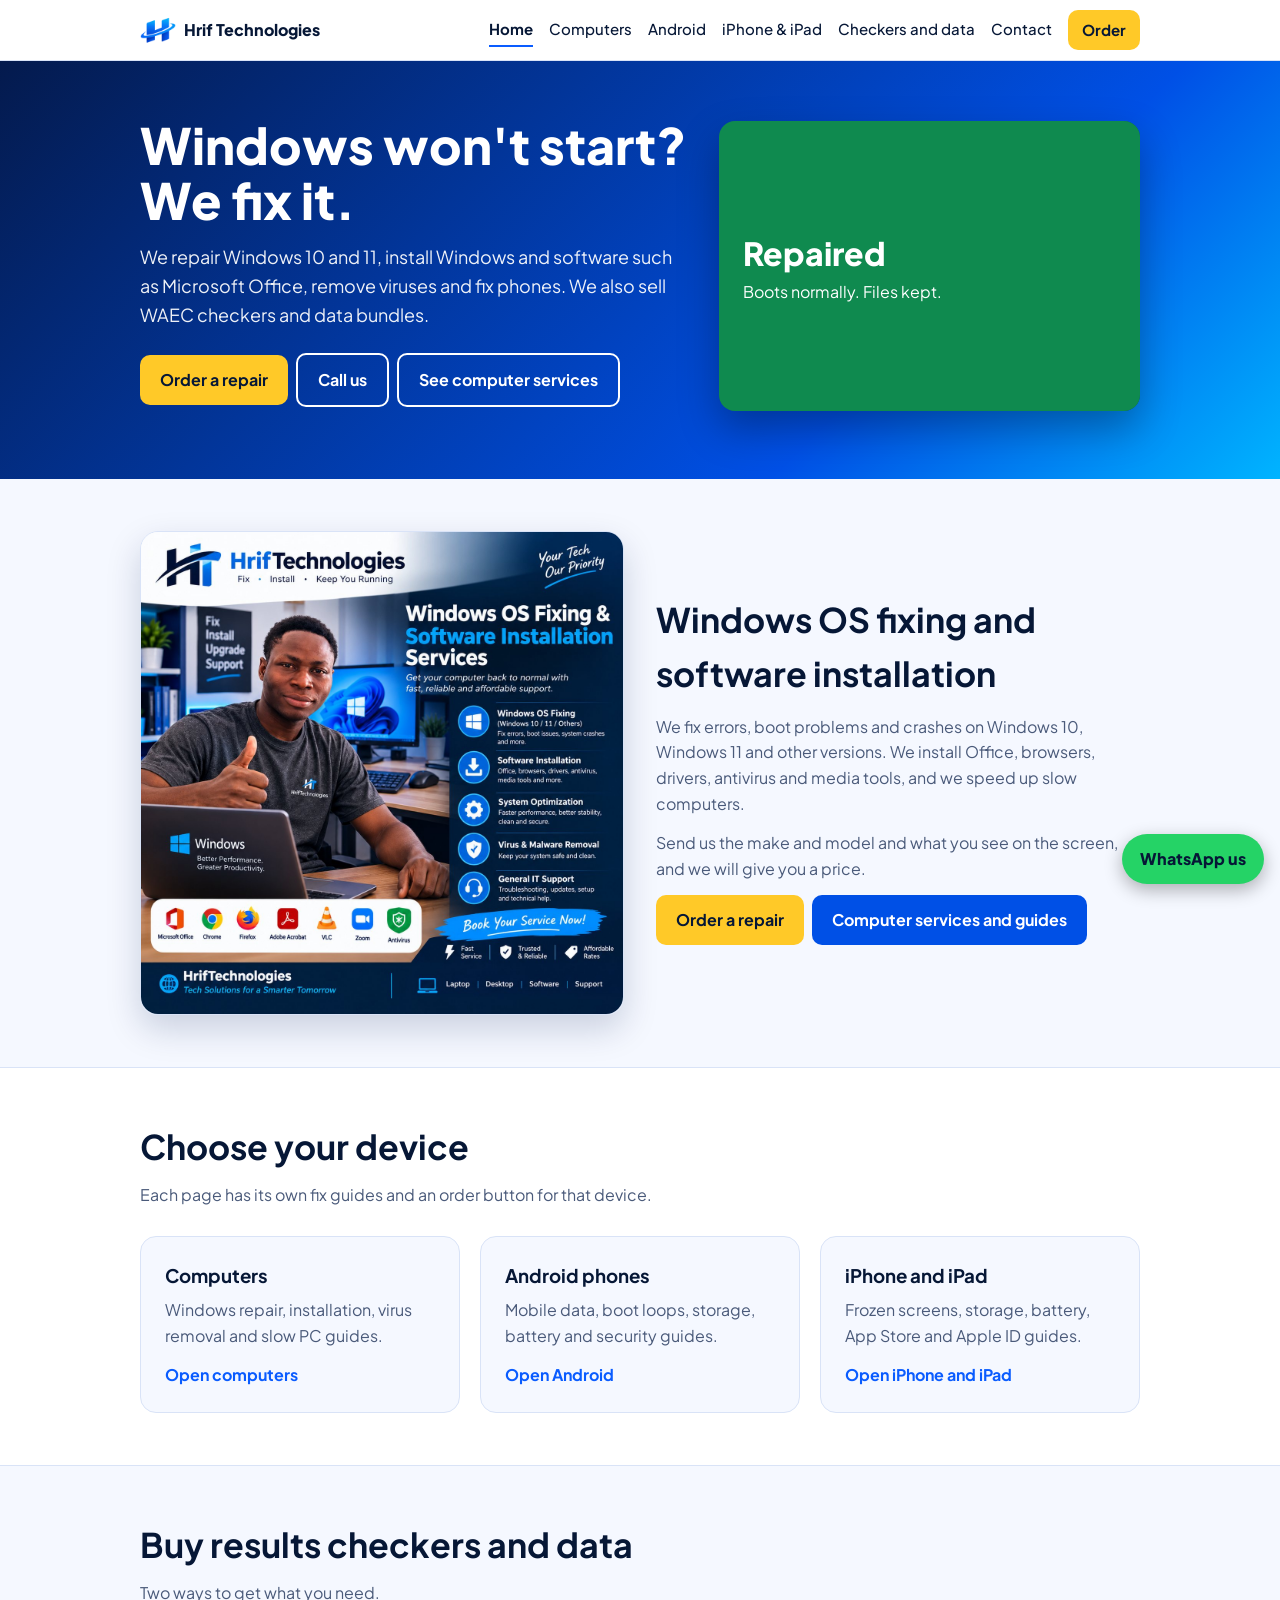
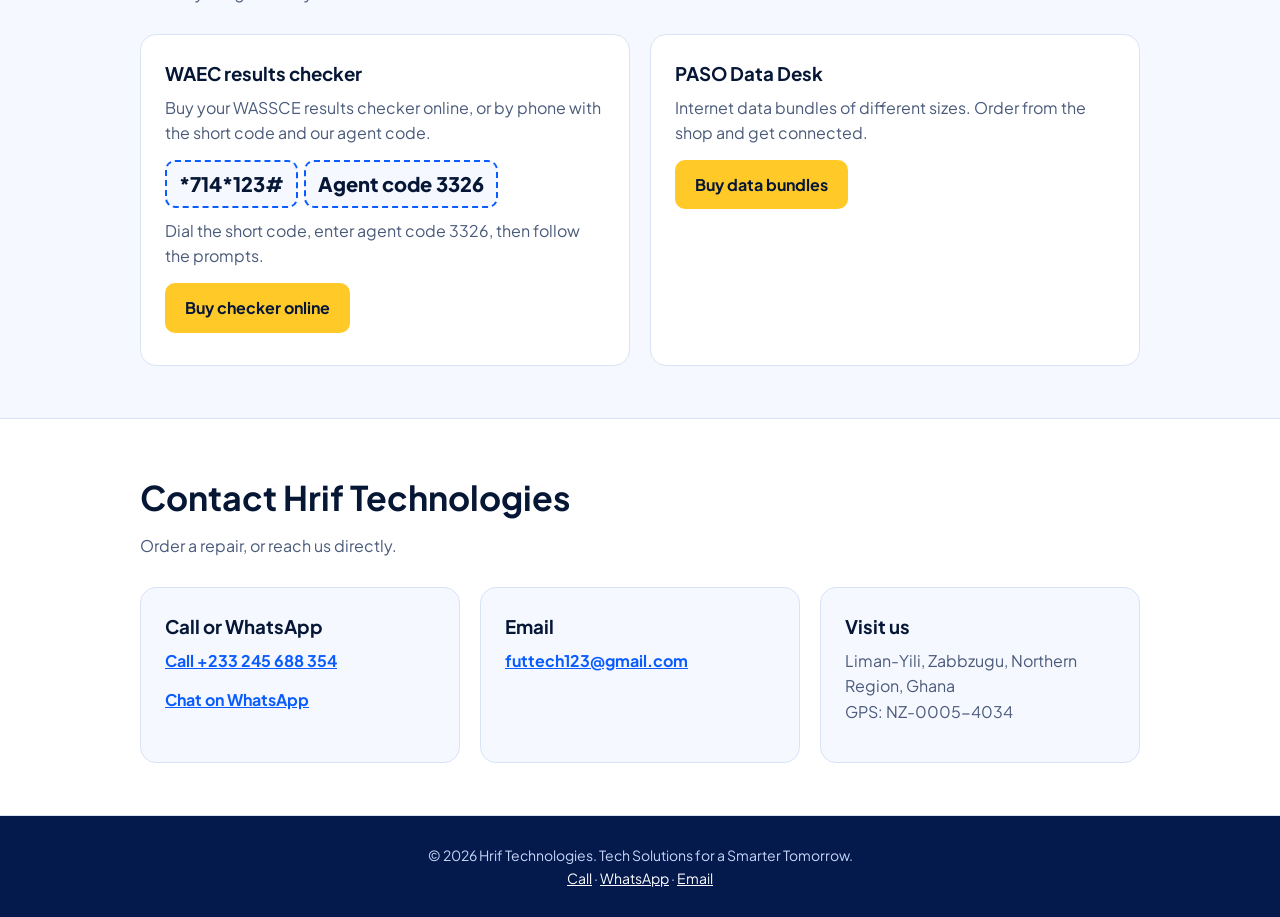
==== index.html @ f0d4ee39 "Add files via upload" ====
<!DOCTYPE html><html lang="en"><head><meta charset="utf-8"><meta name="viewport" content="width=device-width, initial-scale=1, viewport-fit=cover"><title>Hrif Technologies | Windows PC repair, software installation, phone fixes</title><meta name="description" content="Windows PC repair, Windows and Microsoft Office installation, virus removal and phone fixes, with fix guides, WAEC results checkers and data bundles in Ghana."><link rel="icon" href="logo.png"><link rel="stylesheet" href="https://fonts.googleapis.com/css2?family=Plus+Jakarta+Sans:wght@400;500;700;800&display=swap"><link rel="stylesheet" href="style.css"></head><body><header><div class="w nav"><a class="brand" href="index.html"><img alt="" src="logo.png">Hrif Technologies</a><nav aria-label="Main"><a href="index.html" aria-current="page">Home</a><a href="computers.html">Computers</a><a href="android.html">Android</a><a href="ios.html">iPhone & iPad</a><a href="index.html#shop">Checkers and data</a><a href="index.html#contact">Contact</a><a class="btn b1" href="order.html">Order</a></nav></div></header><main><div class="hero"><div class="w"><div><h1>Windows won't start? We fix it.</h1><p>We repair Windows 10 and 11, install Windows and software such as Microsoft Office, remove viruses and fix phones. We also sell WAEC checkers and data bundles.</p><a class="btn b1" href="order.html?svc=Windows%20repair">Order a repair</a><a class="btn b2" href="tel:+233245688354">Call us</a><a class="btn b2" href="computers.html">See computer services</a></div><div class="screen" aria-label="A Windows error screen changing to a repaired status"><div class="face">:(</div><p>Your PC ran into a problem and needs to restart.</p><code>Stop code: BOOT_DEVICE_INACCESSIBLE</code><div class="fixed" aria-hidden="true"><b>Repaired</b><span>Boots normally. Files kept.</span></div></div></div></div>
<section class="rep"><div class="w"><div class="split"><img class="flyer" src="hrif-flyer.jpg" width="1254" height="1254" alt="Hrif Technologies flyer for Windows OS fixing and software installation services" loading="lazy"><div><h2>Windows OS fixing and software installation</h2><p>We fix errors, boot problems and crashes on Windows 10, Windows 11 and other versions. We install Office, browsers, drivers, antivirus and media tools, and we speed up slow computers.</p><p>Send us the make and model and what you see on the screen, and we will give you a price.</p><a class="btn b1" href="order.html?svc=Windows%20repair">Order a repair</a><a class="btn b3" href="computers.html">Computer services and guides</a></div></div></div></section>
<section class="alt"><div class="w"><h2>Choose your device</h2><p class="sub">Each page has its own fix guides and an order button for that device.</p><div class="paths"><a class="card" href="computers.html"><h3>Computers</h3><p>Windows repair, installation, virus removal and slow PC guides.</p><span>Open computers</span></a><a class="card" href="android.html"><h3>Android phones</h3><p>Mobile data, boot loops, storage, battery and security guides.</p><span>Open Android</span></a><a class="card" href="ios.html"><h3>iPhone and iPad</h3><p>Frozen screens, storage, battery, App Store and Apple ID guides.</p><span>Open iPhone and iPad</span></a></div></div></section>
<section id="shop"><div class="w"><h2>Buy results checkers and data</h2><p class="sub">Two ways to get what you need.</p>
<div class="svc"><div class="card"><h3>WAEC results checker</h3><p>Buy your WASSCE results checker online, or by phone with the short code and our agent code.</p><div><span class="code">*714*123#</span><span class="code">Agent code 3326</span></div><p>Dial the short code, enter agent code 3326, then follow the prompts.</p><a class="btn b1" href="https://scinfor.checkerport.com/" target="_blank" rel="noopener">Buy checker online</a></div>
<div class="card"><h3>PASO Data Desk</h3><p>Internet data bundles of different sizes. Order from the shop and get connected.</p><a class="btn b1" href="https://www.cheapdata.shop/shop/paso-data-desk-1774410367328" target="_blank" rel="noopener">Buy data bundles</a></div></div></div></section>
<section id="contact" class="alt"><div class="w"><h2>Contact Hrif Technologies</h2><p class="sub">Order a repair, or reach us directly.</p>
<div class="ct"><div class="card"><h3>Call or WhatsApp</h3><p><a href="tel:+233245688354">Call +233 245 688 354</a></p><p><a href="https://wa.me/233245688354" target="_blank" rel="noopener">Chat on WhatsApp</a></p></div><div class="card"><h3>Email</h3><a href="mailto:futtech123@gmail.com">futtech123@gmail.com</a></div><div class="card"><h3>Visit us</h3><p>Liman-Yili, Zabbzugu, Northern Region, Ghana<br>GPS: NZ-0005-4034</p></div></div></div></section></main><footer><div class="w">&copy; <span class="yr">2026</span> Hrif Technologies. Tech Solutions for a Smarter Tomorrow.<br><a href="tel:+233245688354">Call</a> &middot; <a href="https://wa.me/233245688354" target="_blank" rel="noopener">WhatsApp</a> &middot; <a href="mailto:futtech123@gmail.com">Email</a></div></footer><a class="wa" href="https://wa.me/233245688354" target="_blank" rel="noopener" aria-label="Chat with Hrif Technologies on WhatsApp">WhatsApp us</a><script src="app.js"></script></body></html>
---- style.css ----
:root{--bg:#f5f8ff;--sf:#fff;--tx:#061736;--mu:#4a5a7a;--bd:#d9e3f7;--b2:#0050e6;--ac:#0a5cff;--ye:#ffc928;box-sizing:border-box;padding-top:env(safe-area-inset-top,0px);padding-bottom:env(safe-area-inset-bottom,0px)}
@media(prefers-color-scheme:dark){:root:not([data-theme="light"]){--bg:#050d20;--sf:#0b1a38;--tx:#eaf1ff;--mu:#9fb2d6;--bd:#1b2f5c;--ac:#4d9bff}}
:root[data-theme="dark"]{--bg:#050d20;--sf:#0b1a38;--tx:#eaf1ff;--mu:#9fb2d6;--bd:#1b2f5c;--ac:#4d9bff}
*,*::before,*::after{box-sizing:border-box}html{scroll-behavior:smooth;scroll-padding-top:calc(env(safe-area-inset-top,0px) + 70px)}
body{margin:0;background:var(--bg);color:var(--tx);font:16px/1.6 "Plus Jakarta Sans",system-ui,-apple-system,"Segoe UI",Roboto,sans-serif}
a{color:var(--ac)}:focus-visible{outline:3px solid var(--ye);outline-offset:2px}
img{max-width:100%;height:auto}
.w{max-width:1040px;margin:0 auto;padding:0 20px}
header{position:sticky;top:env(safe-area-inset-top,0px);z-index:9;background:var(--sf);border-bottom:1px solid var(--bd)}
.nav{display:flex;align-items:center;gap:12px;min-height:60px;flex-wrap:wrap;padding-block:6px}
.brand{display:flex;align-items:center;gap:8px;font-weight:800;text-decoration:none;color:var(--tx);margin-right:auto}.brand img{width:36px;height:36px}
nav{display:flex;align-items:center;flex-wrap:wrap;gap:4px 16px}
nav a{text-decoration:none;color:var(--tx);font-weight:500;font-size:15px;padding:4px 0;border-bottom:2px solid transparent}
nav a:hover{color:var(--ac)}nav a[aria-current="page"]{border-bottom-color:var(--ac);font-weight:700}
nav a.btn{border:0;margin:0;padding:8px 14px;font-size:15px}
.hero{background:linear-gradient(135deg,#041a4d,#0050e6 70%,#00b4ff);color:#fff;padding:56px 0 64px}
.hero .w{display:grid;grid-template-columns:1.3fr 1fr;gap:32px;align-items:center}
.hero.slim{padding:44px 0 48px}.hero.slim .w{grid-template-columns:1fr}
@media(max-width:800px){.hero .w{grid-template-columns:1fr}}
h1{font-size:clamp(30px,5.4vw,50px);line-height:1.1;margin:0 0 16px;font-weight:800}
.hero p{font-size:18px;max-width:54ch;opacity:.93;margin:0 0 24px}
.btn{display:inline-block;padding:12px 20px;border-radius:10px;font-weight:700;text-decoration:none;margin:0 8px 8px 0}
.b1{background:var(--ye);color:#061736}.b2{border:2px solid #fff;color:#fff}.b3{background:var(--b2);color:#fff}
section{padding:52px 0}h2{font-size:clamp(24px,4vw,34px);margin:0 0 8px}.sub{color:var(--mu);margin:0 0 28px;max-width:62ch}
.svc{display:grid;grid-template-columns:repeat(auto-fit,minmax(260px,1fr));gap:20px}
.card{background:var(--sf);border:1px solid var(--bd);border-radius:16px;padding:24px}
.card h3{margin:0 0 6px}.card p{margin:0 0 14px;color:var(--mu)}
.rep .card{display:flex;flex-direction:column}.rep .card .btn{margin-top:auto;text-align:center;margin-right:0}
.rep .big{border:2px solid var(--ac)}.card ul{margin:0 0 16px;padding-left:18px;color:var(--mu);font-size:15px}
.pill{align-self:flex-start;background:#fff3d6;color:#7a4300;font-weight:700;font-size:13px;padding:2px 10px;border-radius:99px;margin-bottom:10px}
.split{display:grid;grid-template-columns:1fr 1fr;gap:32px;align-items:center}
@media(max-width:800px){.split{grid-template-columns:1fr}}
.flyer{border-radius:18px;border:1px solid var(--bd);box-shadow:0 14px 34px rgba(4,26,77,.18);display:block;width:100%}
.split h2{margin-bottom:12px}.split p{color:var(--mu);margin:0 0 14px}
.list{margin:0 0 20px;padding-left:20px}.list li{margin-bottom:6px}
.code{display:inline-block;background:var(--bg);border:2px dashed var(--ac);border-radius:10px;padding:6px 12px;font-weight:800;font-size:20px;margin:0 6px 10px 0}
.tools{display:flex;flex-wrap:wrap;gap:12px;align-items:center;margin-bottom:20px}
.search{flex:1 1 240px;max-width:380px;padding:10px 14px;border:1.5px solid var(--bd);border-radius:10px;background:var(--sf);color:var(--tx);font:inherit}
.count{color:var(--mu);font-size:14px}
.g{position:relative;background:var(--sf);border:1px solid var(--bd);border-radius:14px;margin-bottom:12px}
.g summary{list-style:none;cursor:pointer;padding:16px 48px 16px 20px;display:grid;gap:4px}.g summary::-webkit-details-marker{display:none}
.g summary em{font-style:normal;color:var(--mu);font-size:15px}.g[open]{border-color:var(--ac)}
.g summary strong{font-size:18px}.g summary::after{content:"+";position:absolute;right:20px;top:14px;font-size:24px;color:var(--ac)}.g[open] summary::after{content:"\2212"}
.g ol{margin:0;padding:4px 24px 20px 44px}.g li{margin-bottom:10px}.g code{background:var(--bg);padding:1px 6px;border-radius:5px;font-size:14px}
.g .note{margin:0 24px 18px;padding:10px 14px;border-left:4px solid var(--ye);background:var(--bg);color:var(--mu);font-size:15px;border-radius:0 8px 8px 0}
.alt{background:var(--sf);border-block:1px solid var(--bd)}.alt .g{background:var(--bg)}.alt .card{background:var(--bg)}
.empty{color:var(--mu)}
.ct{display:grid;grid-template-columns:repeat(auto-fit,minmax(240px,1fr));gap:20px}.ct .card a{font-weight:700;word-break:break-word}
.paths{display:grid;grid-template-columns:repeat(auto-fit,minmax(220px,1fr));gap:20px}
.paths .card{text-decoration:none;color:var(--tx);display:block}.paths .card:hover{border-color:var(--ac)}.paths .card span{color:var(--ac);font-weight:700}
footer{background:#041a4d;color:#c7d6f7;padding:28px 0;text-align:center;font-size:14px}footer a{color:#fff}
.hero .screen{background:#0b3a9e;color:#fff;border-radius:16px;padding:26px 24px;min-height:290px;position:relative;box-shadow:0 18px 40px rgba(0,0,0,.3)}
.screen .face{font-size:54px;font-weight:800;line-height:1}.screen p{color:#dbe7ff;font-size:15px;margin:10px 0;opacity:1}
.screen code{display:block;font:500 13px ui-monospace,Consolas,monospace;color:#a9c4ff;margin-top:12px}
.fixed{position:absolute;inset:0;border-radius:16px;background:#0f8a4f;color:#fff;padding:26px 24px;display:flex;flex-direction:column;justify-content:center;animation:fix 6s ease-in-out infinite}
.fixed b{font-size:32px;font-weight:800}
@keyframes fix{0%,45%{opacity:0}55%,90%{opacity:1}100%{opacity:0}}
@media(prefers-reduced-motion:reduce){.fixed{animation:none;opacity:0}}
.ticket{background:var(--sf);color:var(--tx);border:1px solid var(--bd);border-radius:18px;padding:26px;display:grid;grid-template-columns:1fr 1fr;gap:22px}
.ticket fieldset{border:0;padding:0;margin:0}.ticket legend{font-weight:800;font-size:18px;margin-bottom:10px;padding:0}
.opt{display:flex;gap:10px;align-items:center;padding:10px 13px;border:1.5px solid var(--bd);border-radius:10px;margin-bottom:8px;cursor:pointer;font-weight:500}
.opt:has(input:checked){border-color:var(--ac);background:var(--bg)}.opt input{accent-color:var(--ac);width:18px;height:18px}
label.f{display:block;font-weight:700;font-size:15px;margin-bottom:6px}
.f input,.f textarea{display:block;width:100%;margin-top:5px;padding:11px 12px;border:1.5px solid var(--bd);border-radius:10px;background:var(--bg);color:var(--tx);font:inherit;font-weight:400}
.full{grid-column:1/-1}.ticket .btn{border:0;cursor:pointer;font:inherit;font-weight:700;margin:0 8px 8px 0}
.quick{margin-top:22px;display:flex;flex-wrap:wrap;gap:10px;align-items:center}.quick span{color:var(--mu);font-weight:500}
.quick .btn{margin:0;background:transparent;border:2px solid var(--ac);color:var(--ac)}
#msg{margin:6px 0 0;font-size:14px;color:var(--mu)}
.wa{position:fixed;right:16px;bottom:calc(16px + env(safe-area-inset-bottom,0px));z-index:8;background:#25d366;color:#061736;font-weight:800;padding:12px 18px;border-radius:99px;text-decoration:none;box-shadow:0 6px 18px rgba(0,0,0,.3)}
@media(max-width:700px){.ticket{grid-template-columns:1fr}}

.shot{margin:4px 24px 18px;padding:0}.shot svg{display:block;width:100%;height:auto;max-width:640px;border-radius:10px}
.shot figcaption{color:var(--mu);font-size:14px;margin-top:6px}
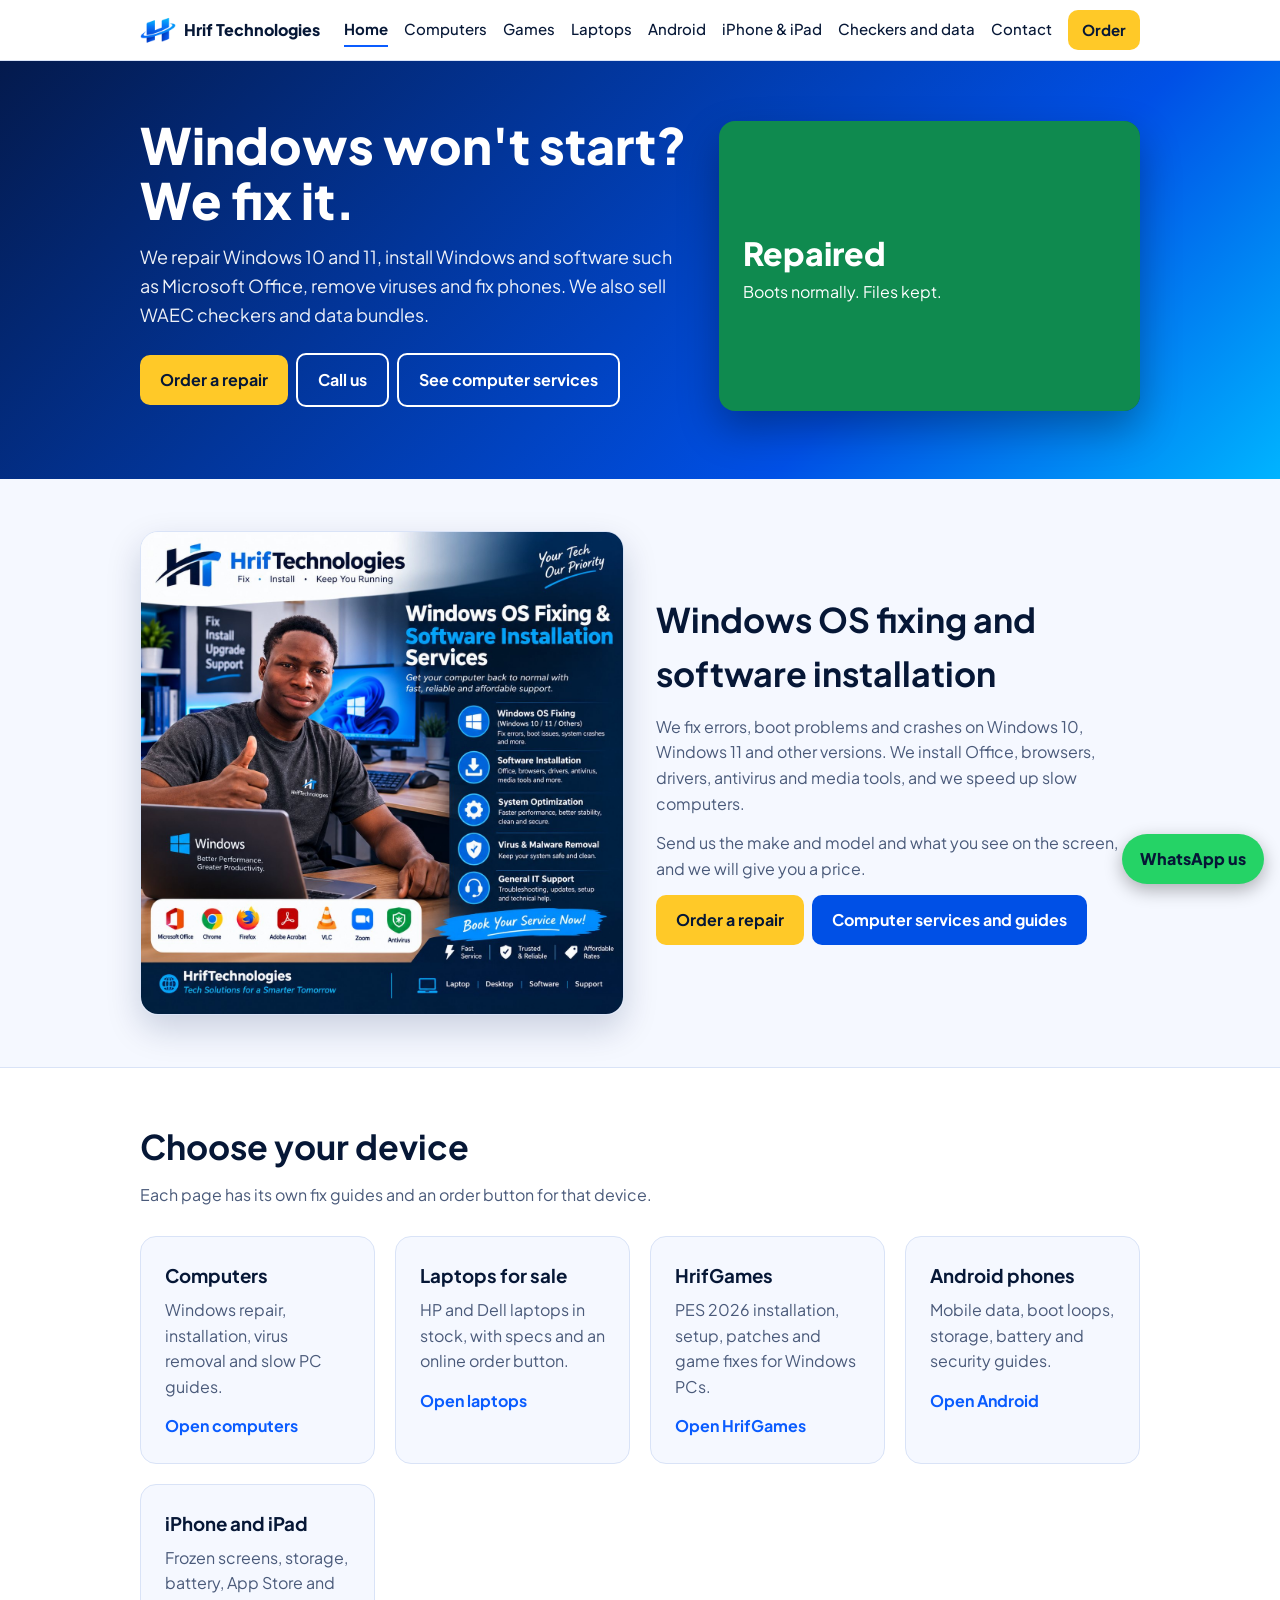
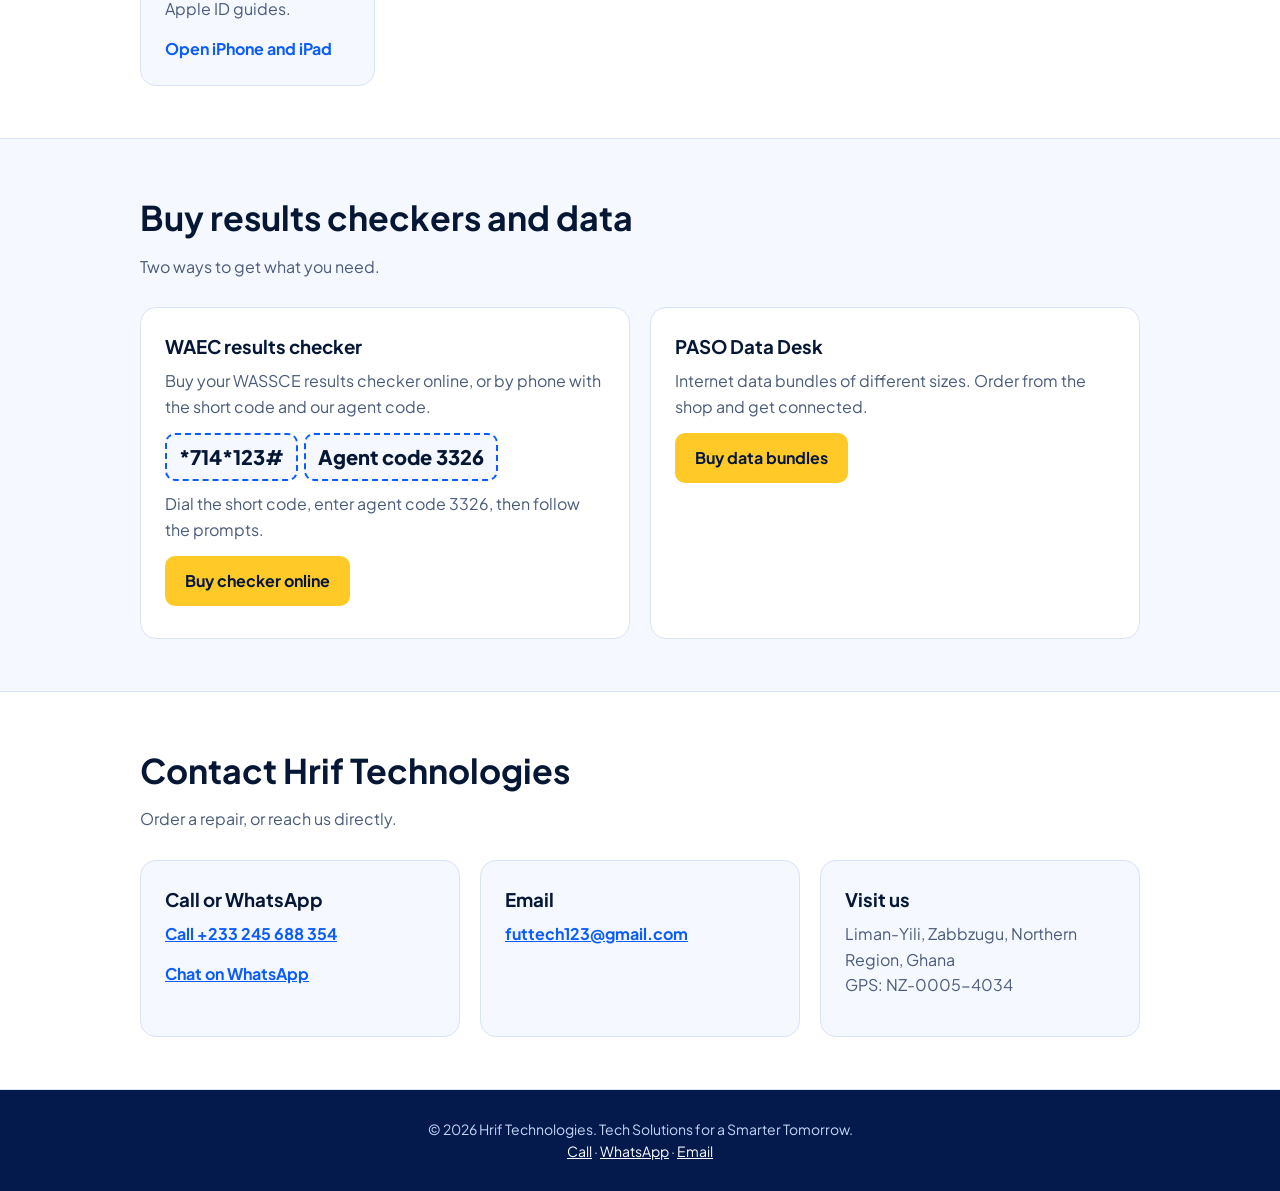
==== commit 3fbf4941: "Add files via upload" ====
--- a/index.html
+++ b/index.html
@@ -1,6 +1,6 @@
-<!DOCTYPE html><html lang="en"><head><meta charset="utf-8"><meta name="viewport" content="width=device-width, initial-scale=1, viewport-fit=cover"><title>Hrif Technologies | Windows PC repair, software installation, phone fixes</title><meta name="description" content="Windows PC repair, Windows and Microsoft Office installation, virus removal and phone fixes, with fix guides, WAEC results checkers and data bundles in Ghana."><link rel="icon" href="logo.png"><link rel="stylesheet" href="https://fonts.googleapis.com/css2?family=Plus+Jakarta+Sans:wght@400;500;700;800&display=swap"><link rel="stylesheet" href="style.css"></head><body><header><div class="w nav"><a class="brand" href="index.html"><img alt="" src="logo.png">Hrif Technologies</a><nav aria-label="Main"><a href="index.html" aria-current="page">Home</a><a href="computers.html">Computers</a><a href="android.html">Android</a><a href="ios.html">iPhone & iPad</a><a href="index.html#shop">Checkers and data</a><a href="index.html#contact">Contact</a><a class="btn b1" href="order.html">Order</a></nav></div></header><main><div class="hero"><div class="w"><div><h1>Windows won't start? We fix it.</h1><p>We repair Windows 10 and 11, install Windows and software such as Microsoft Office, remove viruses and fix phones. We also sell WAEC checkers and data bundles.</p><a class="btn b1" href="order.html?svc=Windows%20repair">Order a repair</a><a class="btn b2" href="tel:+233245688354">Call us</a><a class="btn b2" href="computers.html">See computer services</a></div><div class="screen" aria-label="A Windows error screen changing to a repaired status"><div class="face">:(</div><p>Your PC ran into a problem and needs to restart.</p><code>Stop code: BOOT_DEVICE_INACCESSIBLE</code><div class="fixed" aria-hidden="true"><b>Repaired</b><span>Boots normally. Files kept.</span></div></div></div></div>
+<!DOCTYPE html><html lang="en"><head><meta charset="utf-8"><meta name="viewport" content="width=device-width, initial-scale=1, viewport-fit=cover"><title>Hrif Technologies | Windows PC repair, software installation, phone fixes</title><meta name="description" content="Windows PC repair, Windows and Microsoft Office installation, virus removal and phone fixes, with fix guides, WAEC results checkers and data bundles in Ghana."><link rel="icon" href="logo.png"><link rel="stylesheet" href="https://fonts.googleapis.com/css2?family=Plus+Jakarta+Sans:wght@400;500;700;800&display=swap"><link rel="stylesheet" href="style.css"><script async src="https://www.googletagmanager.com/gtag/js?id=G-FFQ00Y7NKT"></script><script>window.dataLayer=window.dataLayer||[];function gtag(){dataLayer.push(arguments);}gtag("js",new Date());gtag("config","G-FFQ00Y7NKT");</script></head><body><header><div class="w nav"><a class="brand" href="index.html"><img alt="" src="logo.png">Hrif Technologies</a><nav aria-label="Main"><a href="index.html" aria-current="page">Home</a><a href="computers.html">Computers</a><a href="games.html">Games</a><a href="laptops.html">Laptops</a><a href="android.html">Android</a><a href="ios.html">iPhone & iPad</a><a href="index.html#shop">Checkers and data</a><a href="index.html#contact">Contact</a><a class="btn b1" href="order.html">Order</a></nav></div></header><main><div class="hero"><div class="w"><div><h1>Windows won't start? We fix it.</h1><p>We repair Windows 10 and 11, install Windows and software such as Microsoft Office, remove viruses and fix phones. We also sell WAEC checkers and data bundles.</p><a class="btn b1" href="order.html?svc=Windows%20repair">Order a repair</a><a class="btn b2" href="tel:+233245688354">Call us</a><a class="btn b2" href="computers.html">See computer services</a></div><div class="screen" aria-label="A Windows error screen changing to a repaired status"><div class="face">:(</div><p>Your PC ran into a problem and needs to restart.</p><code>Stop code: BOOT_DEVICE_INACCESSIBLE</code><div class="fixed" aria-hidden="true"><b>Repaired</b><span>Boots normally. Files kept.</span></div></div></div></div>
 <section class="rep"><div class="w"><div class="split"><img class="flyer" src="hrif-flyer.jpg" width="1254" height="1254" alt="Hrif Technologies flyer for Windows OS fixing and software installation services" loading="lazy"><div><h2>Windows OS fixing and software installation</h2><p>We fix errors, boot problems and crashes on Windows 10, Windows 11 and other versions. We install Office, browsers, drivers, antivirus and media tools, and we speed up slow computers.</p><p>Send us the make and model and what you see on the screen, and we will give you a price.</p><a class="btn b1" href="order.html?svc=Windows%20repair">Order a repair</a><a class="btn b3" href="computers.html">Computer services and guides</a></div></div></div></section>
-<section class="alt"><div class="w"><h2>Choose your device</h2><p class="sub">Each page has its own fix guides and an order button for that device.</p><div class="paths"><a class="card" href="computers.html"><h3>Computers</h3><p>Windows repair, installation, virus removal and slow PC guides.</p><span>Open computers</span></a><a class="card" href="android.html"><h3>Android phones</h3><p>Mobile data, boot loops, storage, battery and security guides.</p><span>Open Android</span></a><a class="card" href="ios.html"><h3>iPhone and iPad</h3><p>Frozen screens, storage, battery, App Store and Apple ID guides.</p><span>Open iPhone and iPad</span></a></div></div></section>
+<section class="alt"><div class="w"><h2>Choose your device</h2><p class="sub">Each page has its own fix guides and an order button for that device.</p><div class="paths"><a class="card" href="computers.html"><h3>Computers</h3><p>Windows repair, installation, virus removal and slow PC guides.</p><span>Open computers</span></a><a class="card" href="laptops.html"><h3>Laptops for sale</h3><p>HP and Dell laptops in stock, with specs and an online order button.</p><span>Open laptops</span></a><a class="card" href="games.html"><h3>HrifGames</h3><p>PES 2026 installation, setup, patches and game fixes for Windows PCs.</p><span>Open HrifGames</span></a><a class="card" href="android.html"><h3>Android phones</h3><p>Mobile data, boot loops, storage, battery and security guides.</p><span>Open Android</span></a><a class="card" href="ios.html"><h3>iPhone and iPad</h3><p>Frozen screens, storage, battery, App Store and Apple ID guides.</p><span>Open iPhone and iPad</span></a></div></div></section>
 <section id="shop"><div class="w"><h2>Buy results checkers and data</h2><p class="sub">Two ways to get what you need.</p>
 <div class="svc"><div class="card"><h3>WAEC results checker</h3><p>Buy your WASSCE results checker online, or by phone with the short code and our agent code.</p><div><span class="code">*714*123#</span><span class="code">Agent code 3326</span></div><p>Dial the short code, enter agent code 3326, then follow the prompts.</p><a class="btn b1" href="https://scinfor.checkerport.com/" target="_blank" rel="noopener">Buy checker online</a></div>
 <div class="card"><h3>PASO Data Desk</h3><p>Internet data bundles of different sizes. Order from the shop and get connected.</p><a class="btn b1" href="https://www.cheapdata.shop/shop/paso-data-desk-1774410367328" target="_blank" rel="noopener">Buy data bundles</a></div></div></div></section>
--- a/style.css
+++ b/style.css
@@ -71,3 +71,18 @@
 
 .shot{margin:4px 24px 18px;padding:0}.shot svg{display:block;width:100%;height:auto;max-width:640px;border-radius:10px}
 .shot figcaption{color:var(--mu);font-size:14px;margin-top:6px}
+
+.hero.game{background:linear-gradient(135deg,#02103a,#1b3fd6 55%,#6a3cff)}
+.shot img{display:block;width:100%;height:auto;max-width:360px;border-radius:10px;border:1px solid var(--bd)}
+.g .lead{margin:0;padding:4px 24px 14px;color:var(--mu)}
+
+.laps{display:grid;grid-template-columns:repeat(auto-fit,minmax(290px,1fr));gap:20px}
+.card.lap{padding:0;overflow:hidden;display:flex;flex-direction:column}.lap[hidden]{display:none}
+.lap img{display:block;width:100%;aspect-ratio:1/1;object-fit:cover;object-position:center 35%;background:var(--bg)}
+.lap .body{padding:18px 20px 20px;display:flex;flex-direction:column;flex:1}.lap .pill{align-self:flex-start}
+.lap h3{font-size:20px;margin:0 0 4px}.lap .price{font-size:24px;font-weight:800;color:var(--tx);margin:0 0 12px}.lap .price.ask{font-size:16px;font-weight:700;color:var(--mu)}
+.spec{display:grid;grid-template-columns:auto 1fr;gap:6px 14px;margin:0 0 18px;font-size:15px}.spec dt{font-weight:700}.spec dd{margin:0;color:var(--mu)}
+.lap .acts{margin-top:auto;display:flex;flex-wrap:wrap;gap:8px}.lap .acts .btn{margin:0;flex:1 1 120px;text-align:center}
+.chips{display:flex;flex-wrap:wrap;gap:8px;margin-bottom:22px}
+.chips button{font:inherit;font-weight:700;padding:8px 16px;border-radius:99px;border:1.5px solid var(--bd);background:var(--sf);color:var(--tx);cursor:pointer}
+.chips button[aria-pressed="true"]{background:var(--b2);border-color:var(--b2);color:#fff}
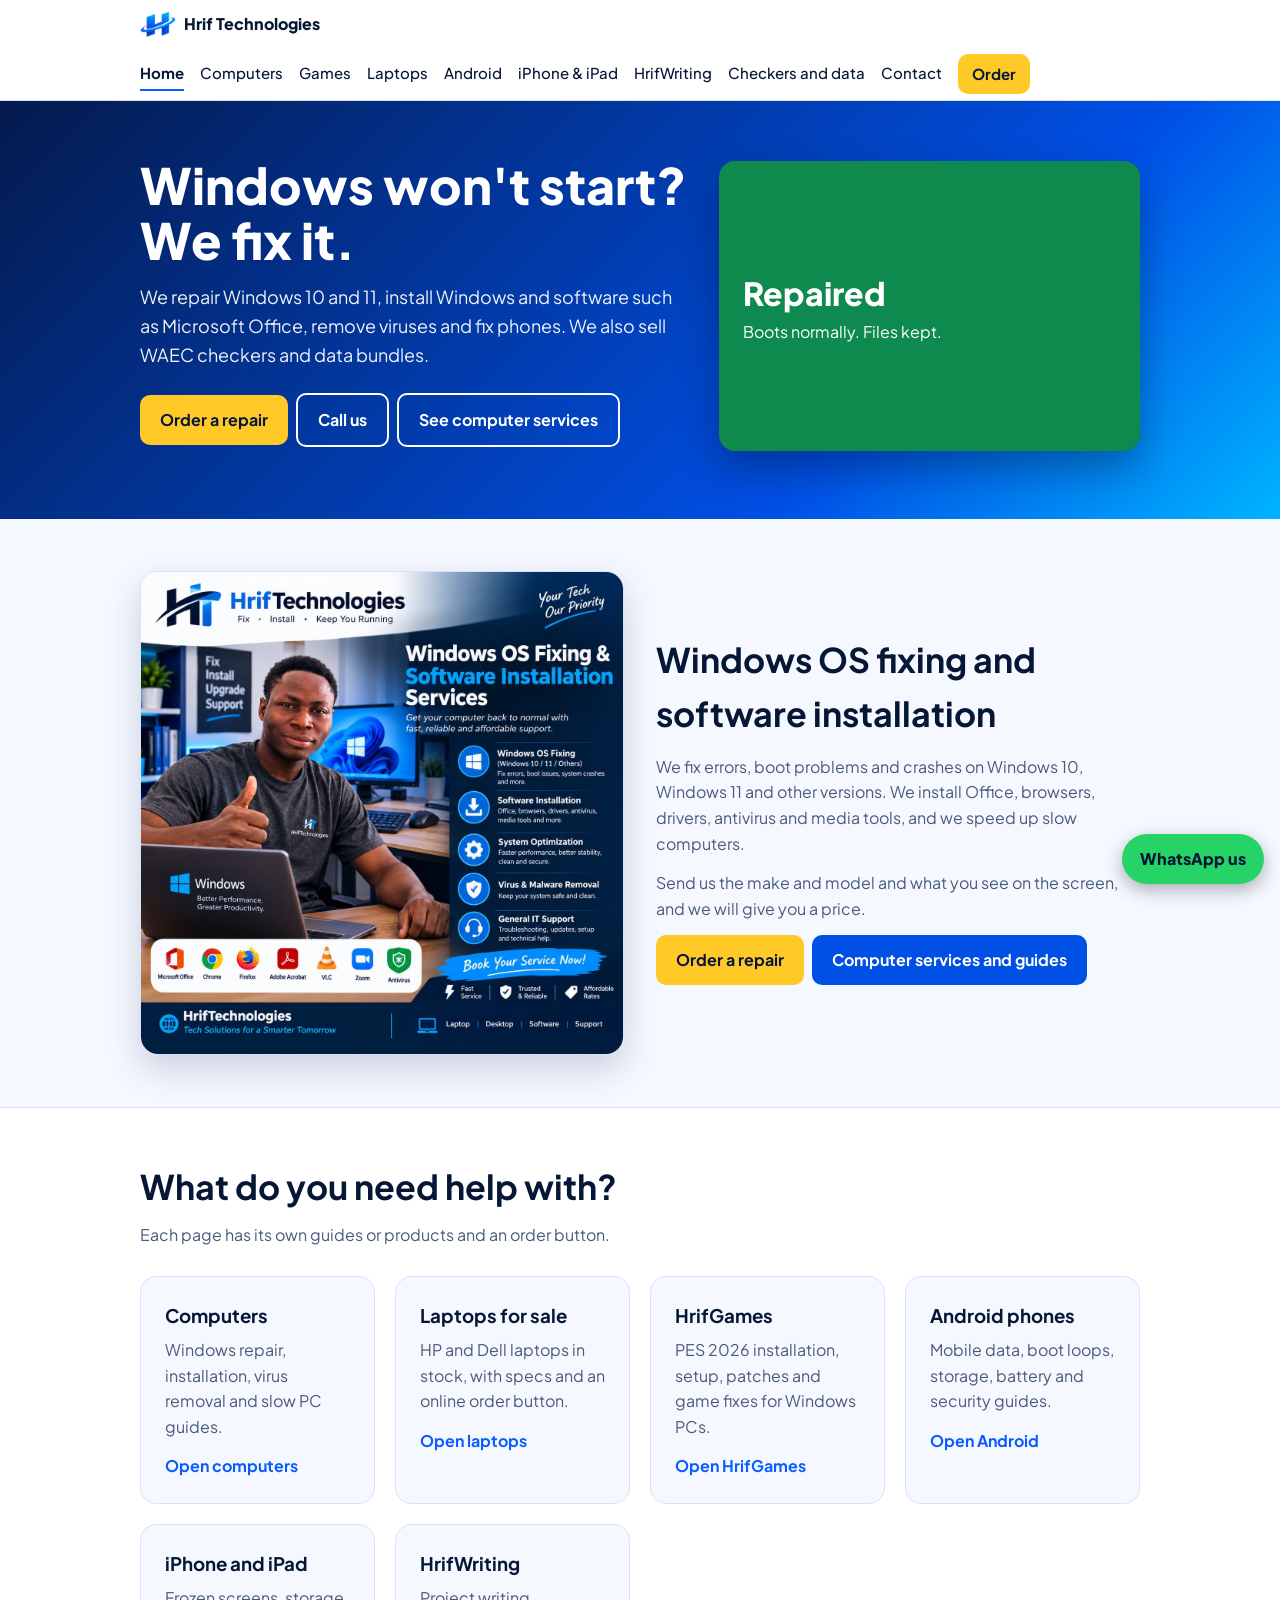
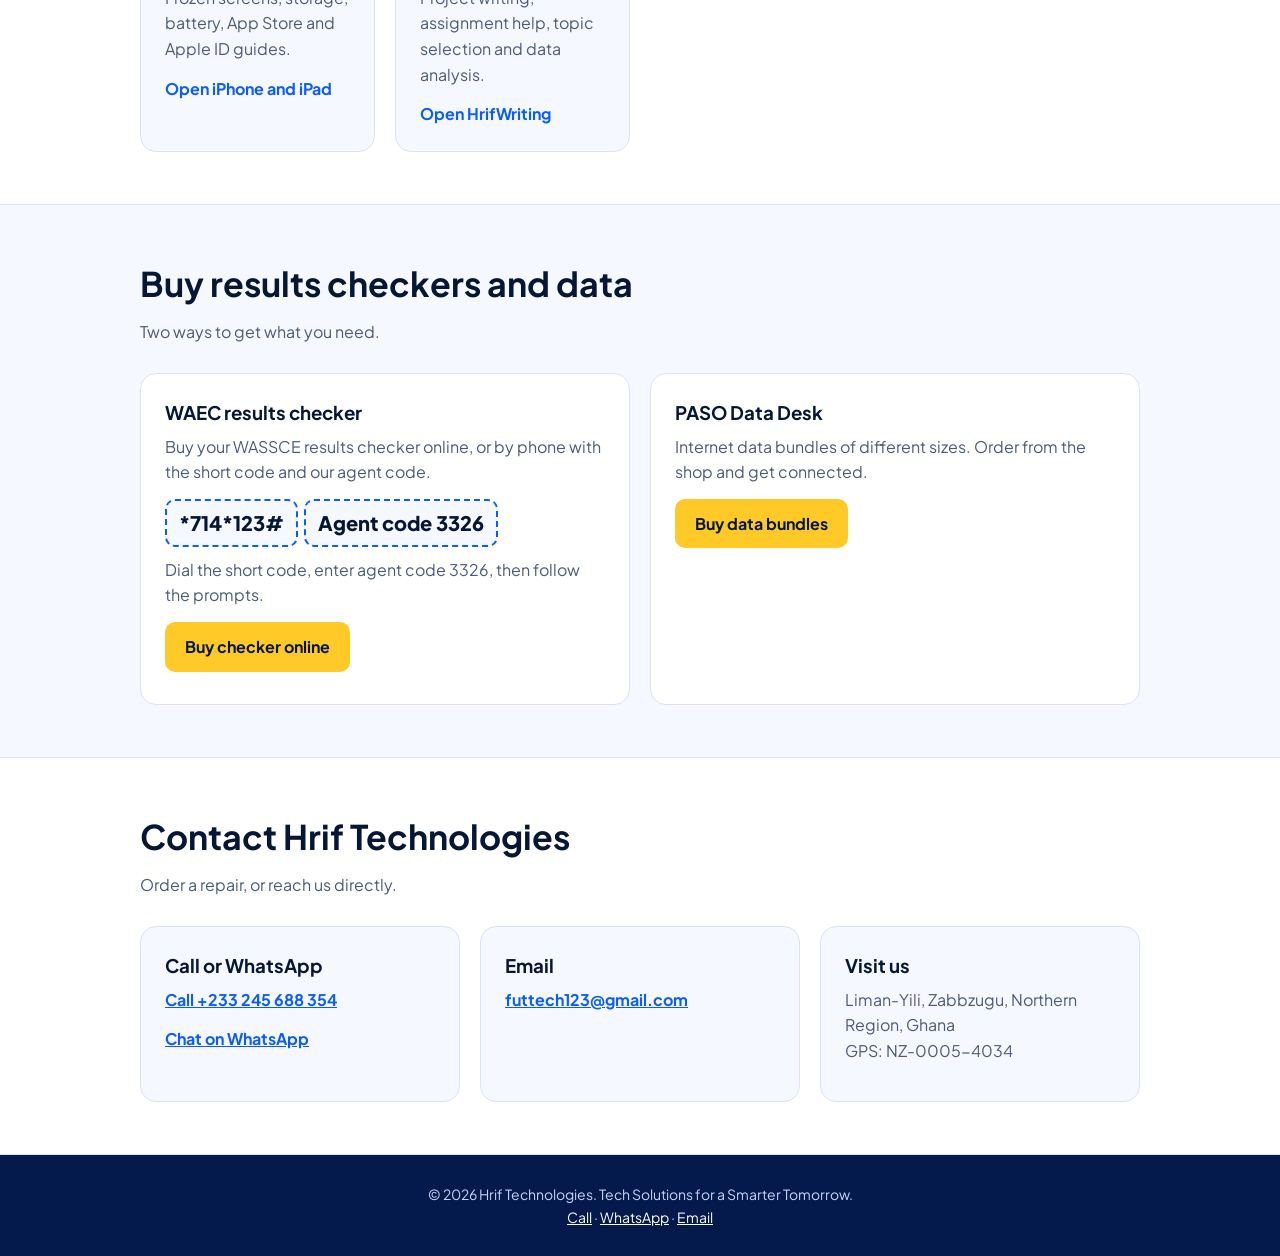
==== commit 5cfdae72: "Add files via upload" ====
--- a/index.html
+++ b/index.html
@@ -1,6 +1,7 @@
-<!DOCTYPE html><html lang="en"><head><meta charset="utf-8"><meta name="viewport" content="width=device-width, initial-scale=1, viewport-fit=cover"><title>Hrif Technologies | Windows PC repair, software installation, phone fixes</title><meta name="description" content="Windows PC repair, Windows and Microsoft Office installation, virus removal and phone fixes, with fix guides, WAEC results checkers and data bundles in Ghana."><link rel="icon" href="logo.png"><link rel="stylesheet" href="https://fonts.googleapis.com/css2?family=Plus+Jakarta+Sans:wght@400;500;700;800&display=swap"><link rel="stylesheet" href="style.css"><script async src="https://www.googletagmanager.com/gtag/js?id=G-FFQ00Y7NKT"></script><script>window.dataLayer=window.dataLayer||[];function gtag(){dataLayer.push(arguments);}gtag("js",new Date());gtag("config","G-FFQ00Y7NKT");</script></head><body><header><div class="w nav"><a class="brand" href="index.html"><img alt="" src="logo.png">Hrif Technologies</a><nav aria-label="Main"><a href="index.html" aria-current="page">Home</a><a href="computers.html">Computers</a><a href="games.html">Games</a><a href="laptops.html">Laptops</a><a href="android.html">Android</a><a href="ios.html">iPhone & iPad</a><a href="index.html#shop">Checkers and data</a><a href="index.html#contact">Contact</a><a class="btn b1" href="order.html">Order</a></nav></div></header><main><div class="hero"><div class="w"><div><h1>Windows won't start? We fix it.</h1><p>We repair Windows 10 and 11, install Windows and software such as Microsoft Office, remove viruses and fix phones. We also sell WAEC checkers and data bundles.</p><a class="btn b1" href="order.html?svc=Windows%20repair">Order a repair</a><a class="btn b2" href="tel:+233245688354">Call us</a><a class="btn b2" href="computers.html">See computer services</a></div><div class="screen" aria-label="A Windows error screen changing to a repaired status"><div class="face">:(</div><p>Your PC ran into a problem and needs to restart.</p><code>Stop code: BOOT_DEVICE_INACCESSIBLE</code><div class="fixed" aria-hidden="true"><b>Repaired</b><span>Boots normally. Files kept.</span></div></div></div></div>
+<!DOCTYPE html><html lang="en"><head><meta charset="utf-8"><meta name="viewport" content="width=device-width, initial-scale=1, viewport-fit=cover"><title>Hrif Technologies | Windows PC repair, software installation, phone fixes</title><meta name="description" content="Windows PC repair, Windows and Microsoft Office installation, virus removal and phone fixes, with fix guides, WAEC results checkers and data bundles in Ghana."><link rel="icon" href="logo.png"><link rel="stylesheet" href="https://fonts.googleapis.com/css2?family=Plus+Jakarta+Sans:wght@400;500;700;800&display=swap"><link rel="stylesheet" href="style.css"><script async src="https://www.googletagmanager.com/gtag/js?id=G-FFQ00Y7NKT"></script><script>window.dataLayer=window.dataLayer||[];function gtag(){dataLayer.push(arguments);}gtag("js",new Date());gtag("config","G-FFQ00Y7NKT");</script></head><body><header><div class="w nav"><a class="brand" href="index.html"><img alt="" src="logo.png">Hrif Technologies</a><nav aria-label="Main"><a href="index.html" aria-current="page">Home</a><a href="computers.html">Computers</a><a href="games.html">Games</a><a href="laptops.html">Laptops</a><a href="android.html">Android</a><a href="ios.html">iPhone & iPad</a><a href="hrifwriting.html">HrifWriting</a><a href="index.html#shop">Checkers and data</a><a href="index.html#contact">Contact</a><a class="btn b1" href="order.html">Order</a></nav></div></header><main><div class="hero"><div class="w"><div><h1>Windows won't start? We fix it.</h1><p>We repair Windows 10 and 11, install Windows and software such as Microsoft Office, remove viruses and fix phones. We also sell WAEC checkers and data bundles.</p><a class="btn b1" href="order.html?svc=Windows%20repair">Order a repair</a><a class="btn b2" href="tel:+233245688354">Call us</a><a class="btn b2" href="computers.html">See computer services</a></div><div class="screen" aria-label="A Windows error screen changing to a repaired status"><div class="face">:(</div><p>Your PC ran into a problem and needs to restart.</p><code>Stop code: BOOT_DEVICE_INACCESSIBLE</code><div class="fixed" aria-hidden="true"><b>Repaired</b><span>Boots normally. Files kept.</span></div></div></div></div>
 <section class="rep"><div class="w"><div class="split"><img class="flyer" src="hrif-flyer.jpg" width="1254" height="1254" alt="Hrif Technologies flyer for Windows OS fixing and software installation services" loading="lazy"><div><h2>Windows OS fixing and software installation</h2><p>We fix errors, boot problems and crashes on Windows 10, Windows 11 and other versions. We install Office, browsers, drivers, antivirus and media tools, and we speed up slow computers.</p><p>Send us the make and model and what you see on the screen, and we will give you a price.</p><a class="btn b1" href="order.html?svc=Windows%20repair">Order a repair</a><a class="btn b3" href="computers.html">Computer services and guides</a></div></div></div></section>
-<section class="alt"><div class="w"><h2>Choose your device</h2><p class="sub">Each page has its own fix guides and an order button for that device.</p><div class="paths"><a class="card" href="computers.html"><h3>Computers</h3><p>Windows repair, installation, virus removal and slow PC guides.</p><span>Open computers</span></a><a class="card" href="laptops.html"><h3>Laptops for sale</h3><p>HP and Dell laptops in stock, with specs and an online order button.</p><span>Open laptops</span></a><a class="card" href="games.html"><h3>HrifGames</h3><p>PES 2026 installation, setup, patches and game fixes for Windows PCs.</p><span>Open HrifGames</span></a><a class="card" href="android.html"><h3>Android phones</h3><p>Mobile data, boot loops, storage, battery and security guides.</p><span>Open Android</span></a><a class="card" href="ios.html"><h3>iPhone and iPad</h3><p>Frozen screens, storage, battery, App Store and Apple ID guides.</p><span>Open iPhone and iPad</span></a></div></div></section>
+<section class="alt"><div class="w"><h2>What do you need help with?</h2><p class="sub">Each page has its own guides or products and an order button.</p><div class="paths"><a class="card" href="computers.html"><h3>Computers</h3><p>Windows repair, installation, virus removal and slow PC guides.</p><span>Open computers</span></a><a class="card" href="laptops.html"><h3>Laptops for sale</h3><p>HP and Dell laptops in stock, with specs and an online order button.</p><span>Open laptops</span></a><a class="card" href="games.html"><h3>HrifGames</h3><p>PES 2026 installation, setup, patches and game fixes for Windows PCs.</p><span>Open HrifGames</span></a><a class="card" href="android.html"><h3>Android phones</h3><p>Mobile data, boot loops, storage, battery and security guides.</p><span>Open Android</span></a><a class="card" href="ios.html"><h3>iPhone and iPad</h3><p>Frozen screens, storage, battery, App Store and Apple ID guides.</p><span>Open iPhone and iPad</span></a>
+<a class="card" href="hrifwriting.html"><h3>HrifWriting</h3><p>Project writing, assignment help, topic selection and data analysis.</p><span>Open HrifWriting</span></a></div></div></section>
 <section id="shop"><div class="w"><h2>Buy results checkers and data</h2><p class="sub">Two ways to get what you need.</p>
 <div class="svc"><div class="card"><h3>WAEC results checker</h3><p>Buy your WASSCE results checker online, or by phone with the short code and our agent code.</p><div><span class="code">*714*123#</span><span class="code">Agent code 3326</span></div><p>Dial the short code, enter agent code 3326, then follow the prompts.</p><a class="btn b1" href="https://scinfor.checkerport.com/" target="_blank" rel="noopener">Buy checker online</a></div>
 <div class="card"><h3>PASO Data Desk</h3><p>Internet data bundles of different sizes. Order from the shop and get connected.</p><a class="btn b1" href="https://www.cheapdata.shop/shop/paso-data-desk-1774410367328" target="_blank" rel="noopener">Buy data bundles</a></div></div></div></section>
